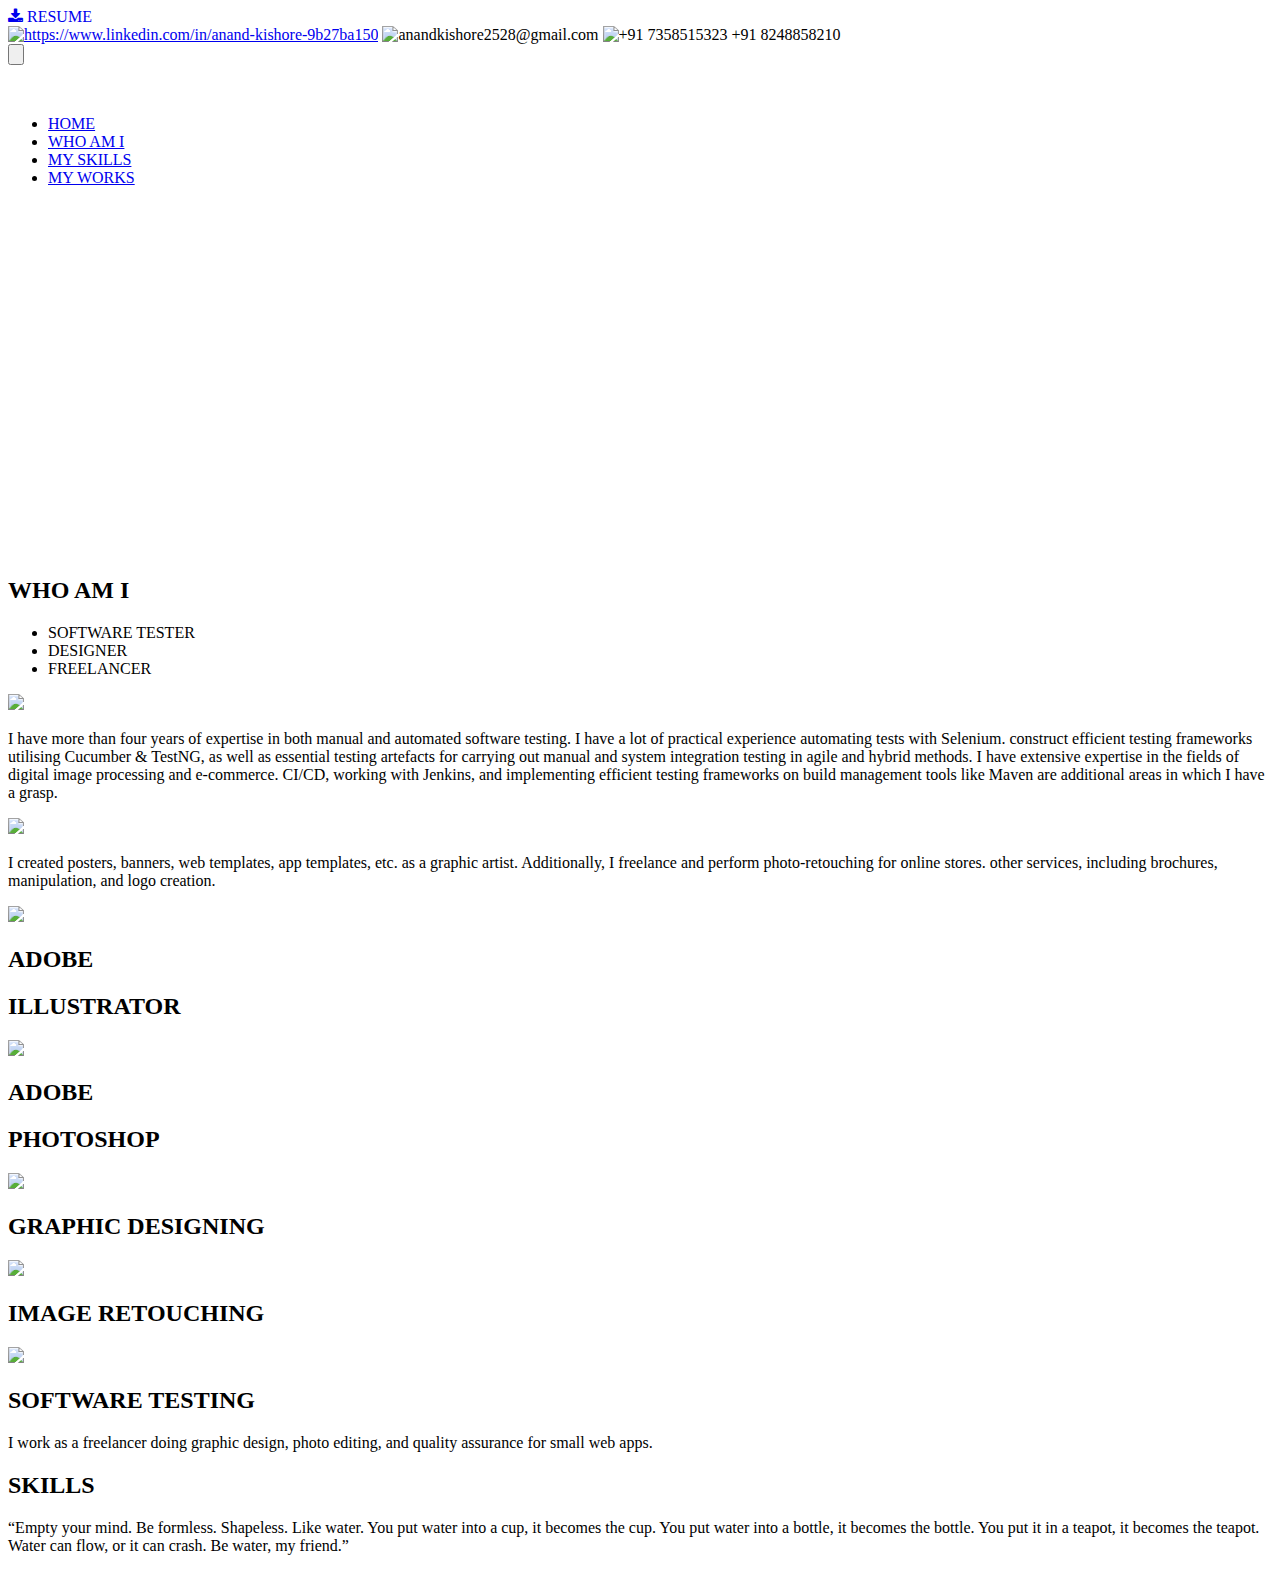
==== index.html @ f839b656 "Rename Index.html to index.html" ====
<!DOCTYPE html>
<html lang="en">
  <head>
    <meta charset="UTF-8" />
    <meta http-equiv="X-UA-Compatible" content="IE=edge" />
    <meta name="viewport" content="width=device-width, initial-scale=1.0" />
    <title>ANAND KISHORE</title>
    <link href="./Style/style.css" rel="stylesheet" type="text/css" />
    <link
      href="https://maxcdn.bootstrapcdn.com/font-awesome/4.2.0/css/font-awesome.min.css"
      rel="stylesheet"
    />
  </head>

  <body>
    <div class="resume">
      <a href="Anand Kishore_Resume.pdf" download
        ><i class="fa fa-solid fa-download"> RESUME</i></a
      >
    </div>
    <div class="contact-container">
      <div class="icons">
        <a
          class="social"
          data-title="click me to open linkedin profile"
          href="https://www.linkedin.com/in/anand-kishore-9b27ba150"
          target="_blank"
          ><img
            id="lin"
            src="Images/Icons/linkedin-1.gif"
            alt="https://www.linkedin.com/in/anand-kishore-9b27ba150"
        /></a>
        <a class="social" id="mailtag" data-title="click me to copy mail-id"
          ><img
            id="mail"
            src="Images/Icons/gmail-2.gif"
            alt="anandkishore2528@gmail.com"
            onclick="copy(this)"
        /></a>
        <a
          class="social"
          id="phonetag"
          data-title="click me to copy mobile numbers"
          ><img
            id="phone"
            src="Images/Icons/phone-ring.gif"
            alt="+91 7358515323 +91 8248858210"
            onclick="copy(this)"
        /></a>
      </div>
    </div>

    <div class="cardholder">
      <a class="card-title" data-title="Open">
        <input type="button" class="card"
      /></a>
    </div>

    <header>
      <a href="#home" class="logo">
        <svg
          id="logo"
          width="40"
          height="30"
          viewBox="0 0 42 29"
          fill="none"
          xmlns="http://www.w3.org/2000/svg"
        >
          <path
            d="M20.3991 4.304C21.1245 4.688 21.5831 5.25333 21.7751 6C21.3485 8.38933 20.9645 10.768 20.6231 13.136C20.2818 15.4827 19.9511 17.456 19.6311 19.056C19.3111 20.6347 19.0871 21.8187 18.9591 22.608C18.8525 23.3973 18.7245 24.1867 18.5751 24.976L18.3831 25.648C18.3405 25.8827 18.2978 26.096 18.2551 26.288C18.2125 26.5013 18.1698 26.7253 18.1271 26.96C17.5298 27.6427 16.7191 27.984 15.6951 27.984C14.6071 27.984 13.7431 27.7067 13.1031 27.152C12.7191 26.8533 12.6551 26.224 12.9111 25.264C13.0178 24.88 13.0818 24.3893 13.1031 23.792C13.1458 23.1733 13.1885 22.6613 13.2311 22.256V22.192C12.5911 22.4267 12.0151 22.736 11.5031 23.12C10.9911 23.4827 10.6711 23.7173 10.5431 23.824C10.4151 23.9093 10.2445 23.984 10.0311 24.048C9.81779 24.0907 9.62579 24.1227 9.45513 24.144C9.04979 24.1653 8.77246 24.2293 8.62313 24.336C7.38579 26.5547 6.27646 27.792 5.29513 28.048C4.67646 28.24 4.05779 28.2827 3.43913 28.176C2.82046 28.0907 2.32979 27.728 1.96712 27.088C1.28446 26.448 1.45512 24.6987 2.47912 21.84C3.03379 20.3253 3.82313 18.512 4.84713 16.4C5.89246 14.2667 6.89513 12.4107 7.85513 10.832C9.92446 7.44 12.1965 4.58133 14.6711 2.256C15.0765 2.08533 15.5138 1.89333 15.9831 1.68C16.4525 1.44533 16.9111 1.31733 17.3591 1.296C17.8285 1.27467 18.3085 1.328 18.7991 1.456C19.2898 1.584 19.7058 1.776 20.0471 2.032C20.8365 2.62933 20.9538 3.38667 20.3991 4.304ZM13.5511 12.72C13.1031 14 12.6551 15.184 12.2071 16.272C11.7591 17.3387 11.3751 18.2773 11.0551 19.088L13.5831 18.992C13.7538 17.6267 13.9458 16.272 14.1591 14.928C14.3725 13.584 14.5751 12.24 14.7671 10.896L13.5511 12.72ZM12.6871 19.12C12.9858 19.12 13.2845 19.0987 13.5831 19.056V19.024C13.3058 19.0453 13.0498 19.0667 12.8151 19.088C12.5805 19.1093 12.5378 19.12 12.6871 19.12ZM26.5256 3.28C26.931 2.29867 27.507 1.94667 28.2536 2.224C28.467 1.75467 28.6483 1.456 28.7976 1.328C28.9683 1.2 29.139 1.104 29.3096 1.04C29.4803 0.954666 29.6616 0.869332 29.8536 0.783998C30.0456 0.698665 30.3443 0.623999 30.7496 0.559999C31.155 0.495999 31.603 0.463999 32.0936 0.463999C32.5843 0.442666 33.075 0.463999 33.5656 0.527998C34.0776 0.591998 34.5043 0.730665 34.8456 0.943998C35.6776 1.43467 35.859 2.224 35.3896 3.312C35.4323 3.29067 35.4216 3.312 35.3576 3.376L35.0696 3.92L34.8456 4.208C34.739 4.31466 34.4083 4.96533 33.8536 6.16C33.4056 7.01333 32.947 7.856 32.4776 8.688C31.7096 10.1173 31.2403 11.0347 31.0696 11.44C31.8163 11.0347 32.6803 10.448 33.6616 9.68C35.5176 8.25067 36.7016 7.39733 37.2136 7.12C37.7256 6.84267 38.0776 6.672 38.2696 6.608C38.483 6.544 38.6856 6.53333 38.8776 6.576C39.0696 6.59733 39.2723 6.65067 39.4856 6.736L40.2856 7.056C40.7976 7.22667 41.075 7.84533 41.1176 8.912C41.139 9.95733 40.9256 10.7467 40.4776 11.28C38.5363 13.7973 36.3496 15.4827 33.9176 16.336C33.171 16.6133 32.403 16.848 31.6136 17.04C32.7443 17.168 33.8216 17.9147 34.8456 19.28C35.6776 20.3893 36.275 21.5307 36.6376 22.704C37.0216 23.8773 37.3203 24.752 37.5336 25.328C37.747 25.8827 37.8323 26.3093 37.7896 26.608C37.7683 26.928 37.587 27.1627 37.2456 27.312C36.9256 27.4827 36.371 27.6427 35.5816 27.792C35.219 27.856 34.4723 27.4293 33.3416 26.512C32.851 26.1067 32.3283 25.6693 31.7736 25.2C31.219 24.7093 30.6643 24.2507 30.1096 23.824C28.8296 22.8213 27.9336 22.2987 27.4216 22.256C27.379 22.256 27.2936 22.2347 27.1656 22.192L26.5896 23.632C26.291 24.336 25.9816 25.0827 25.6616 25.872C25.363 26.64 25.0003 27.3333 24.5736 27.952C23.9123 28.4 23.1443 28.5813 22.2696 28.496C21.267 28.3893 20.6056 27.984 20.2856 27.28C20.0723 26.6187 20.4243 24.6773 21.3416 21.456C21.9603 19.1947 22.4936 17.2107 22.9416 15.504C23.3896 13.7973 23.7736 12.3893 24.0936 11.28C24.4136 10.1493 24.6483 9.27467 24.7976 8.656C24.947 8.016 25.0963 7.39733 25.2456 6.8C25.6083 5.41333 26.035 4.24 26.5256 3.28Z"
          />
        </svg>
      </a>
      <nav>
        <ul class="nav_links">
          <li><a id="1" href="#home">HOME</a></li>
          <li><a id="2" href="#iam">WHO AM I</a></li>
          <li><a id="3" href="#skills">MY SKILLS</a></li>
          <li><a id="3" href="/work.html" target="_blank">MY WORKS</a></li>
        </ul>
        <div class="burger">
          <div class="line1"></div>
          <div class="line2"></div>
          <div class="line3"></div>
        </div>
      </nav>
    </header>

    <main class="container">
      <div class="home" id="home">
        <div class="name_bar">
          <div class="name">
            <svg width="2000" height="350" viewBox="0 0 1350 600">
              <text x="50%" y="50%" fill="transparent" text-anchor="middle">
                ANAND KISHORE
              </text>
            </svg>
          </div>
          <h2 class="typing_role" id="role"></h2>
        </div>
      </div>

      <div class="who_am_i" id="iam">
        <h2 id="who_am_i_h2">WHO AM I</h2>

        <div class="iam">
          <ul class="iam_list">
            <li><a class="active" id="test">SOFTWARE TESTER</a></li>
            <li><a id="des">DESIGNER</a></li>
            <li><a id="free">FREELANCER</a></li>
          </ul>
        </div>
      </div>

      <div class="who-container">
        <div class="software_testing reveal" id="soft">
          <div class="qa">
            <img
              id="qa"
              src="Images/LOGOS/QA_1.png"
              data-tilt
              data-tilt-max="20"
              data-tilt-speed="400"
            />
            <div class="test_description">
              <p>
                I have more than four years of expertise in both manual and
                automated software testing. I have a lot of practical experience
                automating tests with Selenium. construct efficient testing
                frameworks utilising Cucumber & TestNG, as well as essential
                testing artefacts for carrying out manual and system integration
                testing in agile and hybrid methods. I have extensive expertise
                in the fields of digital image processing and e-commerce. CI/CD,
                working with Jenkins, and implementing efficient testing
                frameworks on build management tools like Maven are additional
                areas in which I have a grasp.
              </p>
            </div>
          </div>
        </div>

        <div class="designer">
          <div class="banner">
            <img id="gd" src="Images/LOGOS/designer.gif" />
          </div>

          <div class="design_description">
            <p class="designing_description">
              I created posters, banners, web templates, app templates, etc. as
              a graphic artist. Additionally, I freelance and perform
              photo-retouching for online stores. other services, including
              brochures, manipulation, and logo creation.
            </p>
          </div>
          <div class="app">
            <div class="ill" data-tilt data-tilt-max="20" data-tilt-speed="400">
              <img id="ill" src="Images/LOGOS/ill_1.png" />
              <h2 class="illtitle">ADOBE</h2>
              <h2 class="illtitle">ILLUSTRATOR</h2>
            </div>
            <div class="ps" data-tilt data-tilt-max="20" data-tilt-speed="400">
              <img id="ps" src="Images/LOGOS/ps_1.png" />
              <h2 class="pstitle">ADOBE</h2>
              <h2 class="pstitle">PHOTOSHOP</h2>
            </div>
          </div>
        </div>

        <div class="freelancer">
          <div class="box">
            <div
              class="graph"
              data-tilt
              data-tilt-max="20"
              data-tilt-speed="400"
            >
              <img id="graph" src="Images/LOGOS/graphic.png" />
              <h2 class="graphtitle">GRAPHIC DESIGNING</h2>
            </div>

            <div
              class="retouch"
              data-tilt
              data-tilt-max="20"
              data-tilt-speed="400"
            >
              <img id="retouch" src="Images/LOGOS/retouch.png" />
              <h2 class="retouchtitle">IMAGE RETOUCHING</h2>
            </div>

            <div
              class="test"
              data-tilt
              data-tilt-max="20"
              data-tilt-speed="400"
            >
              <img id="testimg" src="Images/LOGOS/QA.png" />
              <h2 class="testtitle">SOFTWARE TESTING</h2>
            </div>

            <div class="freelance_description">
              <p class="freelancing-description">
                I work as a freelancer doing graphic design, photo editing, and
                quality assurance for small web apps.
              </p>
            </div>
          </div>
        </div>
      </div>

      <div class="skills reveal" id="skills">
        <h2>SKILLS</h2>
        <div id="tagcloud"></div>
      </div>

      <div class="quote">
        <p id="quote">
          “Empty your mind. Be formless. Shapeless. Like water. You put water
          into a cup, it becomes the cup. You put water into a bottle, it
          becomes the bottle. You put it in a teapot, it becomes the teapot.
          Water can flow, or it can crash. Be water, my friend.”
        </p>
      </div>
    </main>

    <!--mattboldt typed.js-->
    <script src="https://unpkg.com/typed.js@2.0.14/dist/typed.umd.js"></script>
    <script>
      let typetext = new Typed("#role", {
        strings: ["SOFTWARE_TESTER", "GRAPHIC_DESIGNER", "FREELANCER"],
        loop: true,
        typeSpeed: 100,
        backSpeed: 50,
        backDelay: 1000,
        showCursor: false,
      });
    </script>

    <!--Animation-->
    <script src="./Scripts/tilt.js"></script>

    <!--Hover Change Image-->
    <script src="./Scripts/script.js"></script>

    <!--Nav-Bar-Animation-->
    <script src="./Scripts/nav_bar.js"></script>

    <!--Ham-Burger-Animation-->
    <script src="./Scripts/hamburger.js"></script>

    <!--Contact Container Animation-->
    <script src="./Scripts/contact.js"></script>

    <!--Who_AM_I Conatainer Animation-->
    <script src="./Scripts/who_am_i.js"></script>

    <!--Jquery Sphere    <script src="https://cdn.jsdelivr.net/npm/TagCloud@2.2.0/dist/TagCloud.min.js"></script>
    <script src="sphere.js"></script> -->

    <!--Jquery SVG Spherer-->
    <script src="https://ajax.googleapis.com/ajax/libs/jquery/1.11.3/jquery.min.js"></script>
    <script src="js/jquery.svg3dtagcloud.min.js"></script>
    <script src="./Scripts/sphere2.js"></script>

    <!--Landing Animation-->
    <script
      src="https://cdnjs.cloudflare.com/ajax/libs/gsap/2.1.3/TweenMax.min.js"
      integrity="sha256-lPE3wjN2a7ABWHbGz7+MKBJaykyzqCbU96BJWjio86U="
      crossorigin="anonymous"
    ></script>

    <script>
      TweenMax.from(".logo", 1, {
        opacity: 0,
        delay: 1.5,
        x: -40,
        ease: Expo.easeInOut,
      });

      TweenMax.staggerFrom(
        "nav ul li",
        1,
        {
          opacity: 0,
          delay: 2,
          x: 40,
          ease: Power3.easeInOut,
        },
        0.08
      );

      TweenMax.from(".name", 1, {
        opacity: 0,
        x: -20,
        ease: Expo.easeInOut,
      });

      TweenMax.from("#role", 1, {
        opacity: 0,
        delay: 2,
        y: 100,
        ease: Expo.ease,
      });

      TweenMax.from(".cardholder", 1, {
        opacity: 0,
        delay: 3,
        y: 100,
        ease: Expo.ease,
      });

      TweenMax.from(".resume", 1, {
        opacity: 0,
        delay: 3,
        y: 100,
        ease: Expo.ease,
      });
    </script>

    <!-- Animation On Scroll -->
    <script src="./Scripts/animate_on_scroll.js"></script>
    <!-- contact.js -->
    <script src="./Scripts/contact.js"></script>

    <script
      src="https://code.jquery.com/jquery-2.2.4.min.js"
      integrity="sha256-BbhdlvQf/xTY9gja0Dq3HiwQF8LaCRTXxZKRutelT44="
      crossorigin="anonymous"
    ></script>
  </body>
</html>
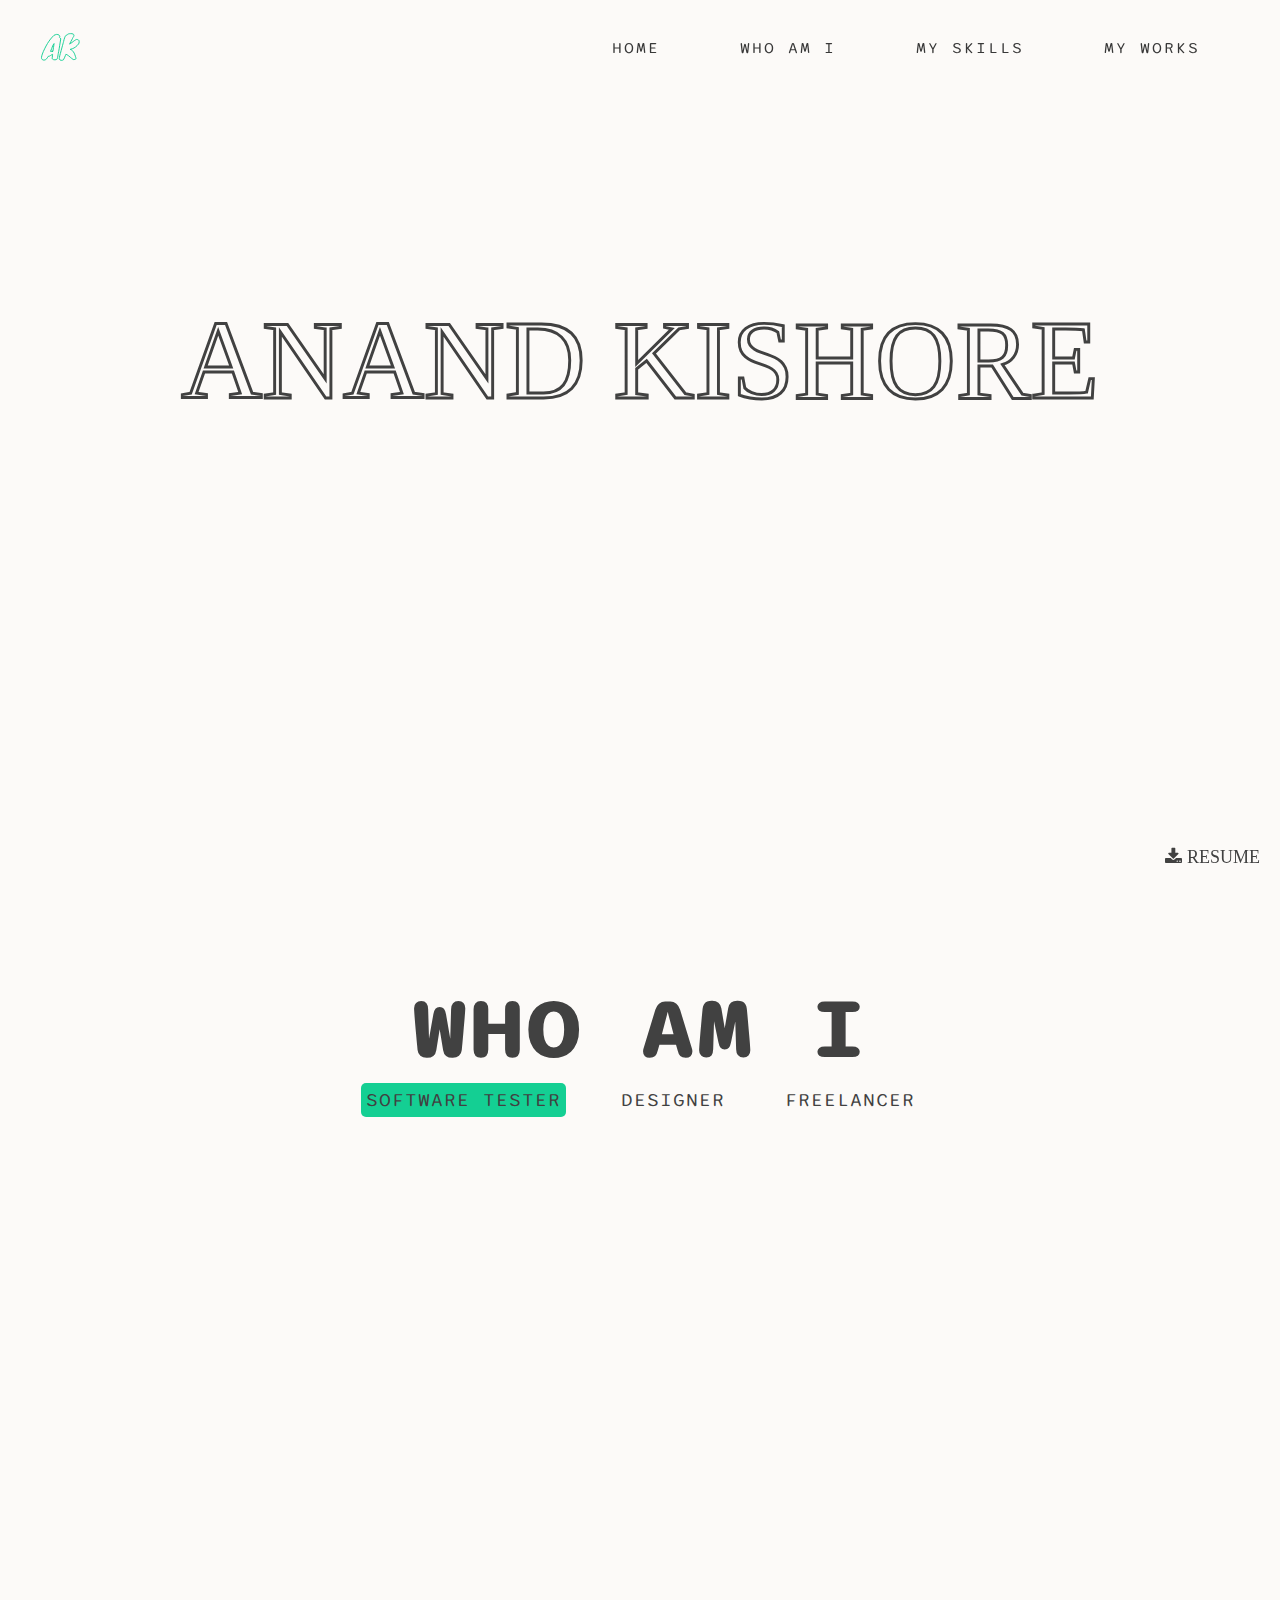
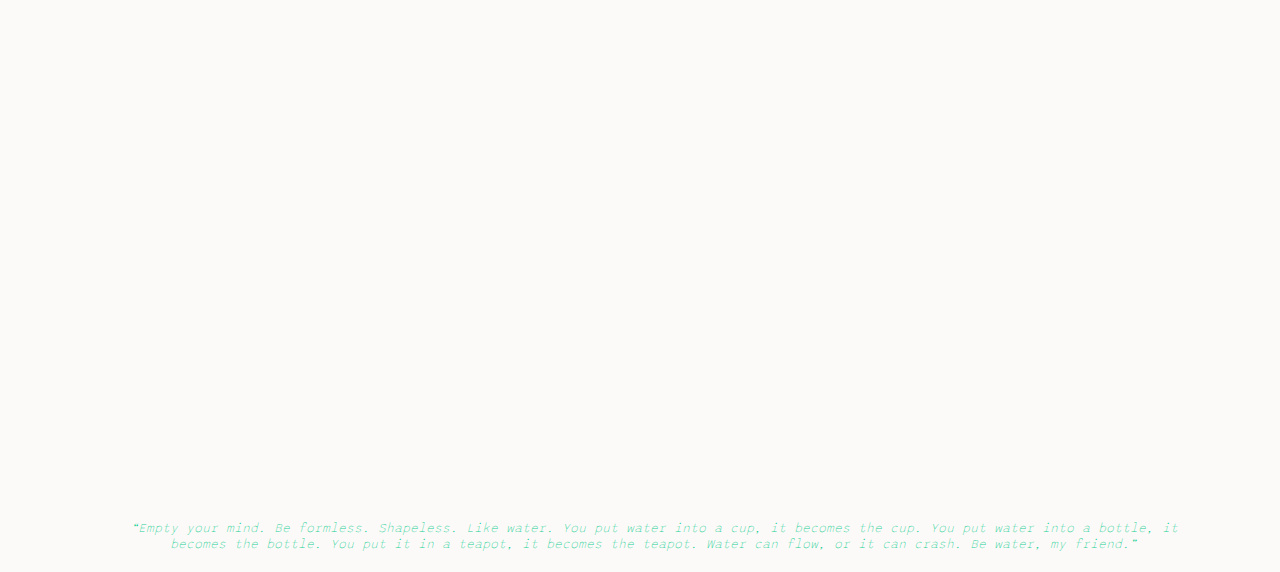
==== commit d1932222: "index.html" ====
--- a/index.html
+++ b/index.html
@@ -124,15 +124,13 @@
             />
             <div class="test_description">
               <p>
-                I have more than four years of expertise in both manual and
+                Resourceful Software Tester, expertise in both manual and
                 automated software testing. I have a lot of practical experience
-                automating tests with Selenium. construct efficient testing
+                automating tests with Selenium Webdriver and Java. construct efficient testing
                 frameworks utilising Cucumber & TestNG, as well as essential
-                testing artefacts for carrying out manual and system integration
-                testing in agile and hybrid methods. I have extensive expertise
-                in the fields of digital image processing and e-commerce. CI/CD,
-                working with Jenkins, and implementing efficient testing
-                frameworks on build management tools like Maven are additional
+                testing artefacts for carrying out manual and smoke, regression testing. 
+                I have extensive expertise in the fields of digital image processing and e-commerce. 
+                Working with Jenkins, and implementing efficient testing frameworks on build management tools like Maven are additional
                 areas in which I have a grasp.
               </p>
             </div>
--- a/Style/style.css
+++ b/Style/style.css
@@ -0,0 +1,2296 @@
+@import url("https://fonts.googleapis.com/css2?family=Sono&display=swap");
+:root {
+  --green-text: #14cf93;
+  --bg-color: #fcfaf8;
+  --text-color1: #414141;
+  --text-color2: #383838;
+  --javablue: #5382a1;
+  --javaorange: #e76f00;
+  --selegreen: #43b02a;
+  --mysqlblue: #00758f;
+  --mysqlorange: #f29221;
+  --jsyellow: #fcdc00;
+  --ps-bg-color: #18152e;
+  --ps-text-color: #4fccfe;
+  --ill-bg-color: #3c240c;
+  --ill-text-color: #f8a829;
+  --design-bg-color: #425168;
+  --edit-bg-color: #c1765f;
+  --edit-text-color: #efe3d3;
+  --QA-bg-color: #aedae7;
+  --QA-text-color: #ed5e3c;
+}
+
+* {
+  margin: 0;
+  padding: 0;
+  box-sizing: border-box;
+  font-family: "Sono", sans-serif;
+}
+body {
+  min-height: 100vh;
+  background-color: var(--bg-color);
+  overflow-x: hidden;
+}
+
+/*body::-webkit-scrollbar{
+    display: none;
+  }*/
+
+header {
+  position: fixed;
+  display: flex;
+  align-items: center;
+  justify-content: space-between;
+  top: 0;
+  left: 0;
+  width: 100%;
+  z-index: 9999;
+  transition: all 300ms ease-in-out;
+  padding: 30px 40px;
+}
+
+header.sticky {
+  padding: 5px 40px;
+  background-color: rgba(65, 65, 65, 0.8);
+  backdrop-filter: blur(5px);
+}
+
+header.sticky ul li a {
+  color: var(--green-text);
+}
+
+.logo {
+  position: relative;
+  top: 2px;
+}
+
+.logo svg path {
+  stroke: var(--green-text);
+  stroke-width: 1px;
+  animation: logoAnimate 3s ease alternate-reverse infinite;
+}
+
+@keyframes logoAnimate {
+  from {
+    stroke-dasharray: 0 50%;
+    stroke-dashoffset: 20%;
+  }
+
+  50% {
+    fill: transparent;
+  }
+
+  80% {
+    stroke-dasharray: 50% 0;
+    stroke-dashoffset: -20%;
+  }
+
+  to {
+    fill: var(--green-text);
+  }
+}
+
+@keyframes logoFillAnimate {
+  from {
+  }
+  to {
+  }
+}
+
+nav {
+  display: flex;
+}
+
+.nav_links {
+  position: relative;
+  display: flex;
+  justify-content: center;
+  align-items: center;
+}
+
+.nav_links li {
+  position: relative;
+  padding: 0 20px;
+  list-style: none;
+}
+
+.nav_links li a {
+  position: relative;
+  margin: 0 15px;
+  padding: 5px;
+  color: var(--text-color2);
+  letter-spacing: 2px;
+  text-decoration: none;
+  transition: all 0.3s ease 0s;
+}
+
+.nav_links li a:hover {
+  color: var(--text-color2);
+}
+
+.nav_links li a::before {
+  content: "";
+  position: absolute;
+  left: 0;
+  top: 0;
+  width: 100%;
+  height: 100%;
+  background: var(--bg-color);
+  z-index: -1;
+  transition: transform 0.5s;
+  transform-style: 0 0;
+  transition-timing-function: cubic-bezier(0.5, 1.6, 0.4, 0.7);
+}
+
+.nav_links li a::before {
+  transform: scaleY(0);
+}
+
+.nav_links li a:hover::before {
+  transform: scaleY(1);
+}
+
+.burger {
+  display: none;
+}
+
+.burger div {
+  width: 25px;
+  height: 3px;
+  margin: 5px;
+  background-color: var(--green-text);
+  transition: all 0.3s ease;
+}
+
+.contact-container {
+  position: fixed;
+  top: 72vh;
+  padding: 10px;
+  z-index: 10;
+  background: transparent;
+  z-index: 15;
+}
+.contact-container a {
+  text-decoration: none;
+}
+
+.cardholder {
+  position: fixed;
+  z-index: 15;
+  padding: 10px;
+  top: 90vh;
+}
+
+[data-title] {
+  position: relative;
+}
+
+[data-title]:hover::before {
+  content: attr(data-title);
+  position: absolute;
+  left: 40px;
+  bottom: 8px;
+  display: inline-block;
+  padding: 3px 6px;
+  border-radius: 2px;
+  background: var(--text-color2);
+  color: #fff;
+  font-size: 12px;
+  font-family: sans-serif;
+  white-space: nowrap;
+  z-index: 5;
+}
+a [data-title]:hover::after {
+  content: "";
+  position: absolute;
+  bottom: -10px;
+  left: 8px;
+  display: inline-block;
+  color: #fff;
+}
+
+.icons {
+  position: absolute;
+  display: flex;
+  padding: 10px;
+  top: 150px;
+  transition: all 0.3s ease-in-out;
+  z-index: 15;
+}
+
+.social {
+  position: absolute;
+  opacity: 0;
+  transition: all 0.3s ease-in-out;
+  z-index: 15;
+}
+
+.social img {
+  z-index: 15;
+  width: 30px;
+}
+
+.card {
+  position: relative;
+  z-index: 15;
+  border: none;
+  outline: none;
+  background: url("../Images/Icons/contact-book-1.png");
+  background-repeat: no-repeat;
+  background-attachment: cover;
+  width: 50px;
+  height: 50px;
+  transform-style: preserve-3d;
+  cursor: pointer;
+  transition: all 0.7s ease-in-out;
+}
+
+.card:hover {
+  background: url("../Images/Icons/contact-book-2.png");
+}
+
+.cardholder a[data-title] {
+  position: relative;
+}
+
+.cardholder a[data-title]:hover::before {
+  content: attr(data-title);
+  position: absolute;
+  left: 55px;
+  bottom: 20px;
+  display: inline-block;
+  padding: 3px 6px;
+  border-radius: 2px;
+  background: var(--text-color2);
+  color: #fff;
+  font-size: 12px;
+  font-family: sans-serif;
+  white-space: nowrap;
+  z-index: 5;
+}
+.cardholder a[data-title]:hover::after {
+  content: "";
+  position: absolute;
+  bottom: -10px;
+  left: 8px;
+  display: inline-block;
+  color: #fff;
+}
+
+.resume {
+  position: fixed;
+  right: 0px;
+  z-index: 15;
+  padding: 10px;
+  top: 93vh;
+}
+
+.resume a {
+  padding: 10px;
+  color: var(--text-color1);
+  text-decoration: none;
+  font-size: 2vh;
+  border-radius: 35px;
+  transition: all 0.3s ease;
+}
+
+.resume a:hover {
+  background-color: var(--green-text);
+}
+
+/*
+
+.container {
+  scroll-snap-type: y mandatory;
+  overflow-y: scroll;
+  overflow-x: hidden;
+  height: 100vh;
+}
+
+.home,
+.who_am_i,
+.skills {
+  scroll-snap-align: start;
+}*/
+
+.home {
+  position: relative;
+  display: flex;
+  width: 100%;
+  height: 100vh;
+  justify-content: center;
+  align-items: center;
+}
+
+.name_bar {
+  display: flex;
+  justify-content: center;
+  align-items: center;
+  transition: 0.5s;
+  padding: 20px;
+}
+
+.name {
+  position: relative;
+  top: -50px;
+}
+
+.name svg text {
+  stroke: var(--text-color1);
+  font-family: Lucida Handwriting, cursive;
+  font-size: 15vw;
+  font-weight: 500;
+  user-select: none;
+  stroke-width: 5;
+  animation: textAnimate 3s ease-in-out forwards,
+    textFillAnimate 1s linear forwards 2s;
+}
+
+@keyframes textAnimate {
+  from {
+    stroke-dasharray: 0 50%;
+    stroke-dashoffset: 20%;
+  }
+  to {
+    stroke-dasharray: 50% 0;
+    stroke-dashoffset: -20%;
+  }
+}
+
+@keyframes textFillAnimate {
+  from {
+    fill: transparent;
+  }
+  to {
+    fill: var(--text-color1);
+  }
+}
+
+.name_bar #role {
+  position: absolute;
+  top: 350px;
+  color: var(--green-text);
+  white-space: nowrap;
+  font-size: 8vw;
+  user-select: none;
+}
+
+.who_am_i {
+  position: relative;
+  display: flex;
+  flex-direction: column;
+  align-items: center;
+}
+
+.who_am_i #who_am_i_h2 {
+  position: relative;
+  top: 70px;
+  color: var(--text-color1);
+  white-space: nowrap;
+  letter-spacing: 2px;
+  font-size: 7vw;
+  padding: 5px;
+  user-select: none;
+}
+
+.iam {
+  position: relative;
+  top: 70px;
+  z-index: 2;
+}
+
+.iam_list {
+  position: relative;
+  display: flex;
+  justify-content: space-evenly;
+  align-content: center;
+  gap: 50px;
+}
+
+.iam_list li {
+  position: relative;
+  list-style: none;
+}
+
+.iam a {
+  color: var(--text-color1);
+  white-space: nowrap;
+  letter-spacing: 1px;
+  font-size: 1.5vw;
+  text-decoration: none;
+  text-transform: uppercase;
+  cursor: pointer;
+  border-radius: 5px;
+  padding: 5px;
+  transition: all ease 0.5s;
+}
+
+.iam_list a:active,
+a.active {
+  background-color: var(--green-text);
+}
+
+.who-container {
+  position: relative;
+  height: 450px;
+}
+
+.software_testing {
+  position: relative;
+  display: flex;
+  justify-content: center;
+  top: 150px;
+}
+
+.qa {
+  position: relative;
+  top: -50px;
+  display: flex;
+  flex-direction: row;
+  align-items: center;
+}
+
+.qa #qa {
+  position: relative;
+  height: 400px;
+}
+
+.test_description {
+  position: relative;
+  width: 500px;
+  padding: 20px;
+  z-index: 2;
+}
+
+.test_description p {
+  font-size: 2.5vh;
+  font-weight: 200;
+  color: var(--green-text);
+  text-align: justify;
+}
+
+.softwares {
+  position: absolute;
+  display: flex;
+  flex-direction: row;
+  padding: 20px;
+  gap: 10px;
+  top: 220px;
+  left: 400px;
+  transform-style: preserve-3d;
+  z-index: 2;
+}
+
+.designer {
+  position: relative;
+  top: -100px;
+  left: -4000px;
+  display: flex;
+  justify-content: center;
+  background: var(--bg-color);
+}
+
+.banner {
+  position: relative;
+  align-content: center;
+  top: -220px;
+  right: -350px;
+  padding: 20px;
+  border-radius: 30px;
+  z-index: 2;
+}
+
+#gd {
+  width: 400px;
+  height: 250px;
+}
+
+.design_description {
+  position: relative;
+  top: 80px;
+  right: 170px;
+  display: flex;
+  flex-direction: column;
+  align-items: center;
+  width: 600px;
+  z-index: 2;
+}
+
+.designing_description {
+  position: relative;
+  font-size: 2.5vh;
+  color: var(--green-text);
+  text-align: justify;
+}
+
+.app {
+  position: relative;
+  right: 500px;
+  display: flex;
+  width: 100px;
+  height: 350px;
+  justify-content: space-between;
+  gap: 30px;
+}
+
+.ps {
+  position: absolute;
+  top: -100px;
+  right: -260px;
+  height: 140px;
+  display: flex;
+  flex-direction: column;
+  align-items: center;
+  transform-style: preserve-3d;
+  background: var(--ps-bg-color);
+  border-radius: 10px;
+  z-index: 2;
+}
+
+#ps {
+  width: 100px;
+  height: 100px;
+  z-index: 3;
+}
+
+.ps .pstitle {
+  position: relative;
+  padding: 2px;
+  color: var(--ps-text-color);
+  font-size: 1.5vh;
+}
+
+.ill {
+  position: relative;
+  top: -100px;
+  right: 300px;
+  height: 140px;
+  display: flex;
+  flex-direction: column;
+  align-items: center;
+  transform-style: preserve-3d;
+  background: var(--ill-bg-color);
+  border-radius: 10px;
+  z-index: 2;
+}
+
+#ill {
+  width: 100px;
+  height: 100px;
+  z-index: 3;
+}
+
+.ill .illtitle {
+  position: relative;
+  padding: 2px;
+  font-size: 1.5vh;
+  color: var(--ill-text-color);
+}
+
+.freelancer {
+  position: absolute;
+  width: 100%;
+  top: 200px;
+  left: -3000px;
+}
+
+.box {
+  position: relative;
+  top: -50px;
+  display: flex;
+  justify-content: space-evenly;
+  height: 220px;
+  z-index: 2;
+}
+
+.graph {
+  display: flex;
+  flex-direction: column;
+  justify-content: center;
+  align-items: center;
+  transform-style: preserve-3d;
+  background: var(--design-bg-color);
+  border-radius: 30px;
+}
+
+.box h2 {
+  font-size: 2vh;
+}
+
+.graph .graphtitle {
+  color: var(--mysqlorange);
+}
+
+.retouch {
+  display: flex;
+  flex-direction: column;
+  justify-content: center;
+  align-items: center;
+  transform-style: preserve-3d;
+  background: var(--edit-bg-color);
+  border-radius: 30px;
+}
+
+.retouch .retouchtitle {
+  color: var(--edit-text-color);
+}
+
+.test {
+  display: flex;
+  flex-direction: column;
+  justify-content: center;
+  align-items: center;
+  transform-style: preserve-3d;
+  background: var(--QA-bg-color);
+  border-radius: 30px;
+}
+
+.test .testtitle {
+  color: var(--QA-text-color);
+}
+
+.freelance_description {
+  position: absolute;
+  top: 300px;
+}
+
+.freelance_description .freelancing-description {
+  font-size: 2.5vh;
+  color: var(--green-text);
+  text-align: justify;
+}
+
+.skills {
+  position: relative;
+  top: 500px;
+  display: flex;
+  flex-direction: column;
+  justify-content: center;
+  align-items: center;
+  z-index: 3;
+}
+
+.skills h2 {
+  position: relative;
+  color: var(--text-color1);
+  white-space: nowrap;
+  letter-spacing: 2px;
+  font-size: 7vw;
+  user-select: none;
+}
+
+#svg {
+  width: 96px;
+  height: 44px;
+}
+
+.tagcloud {
+  position: relative;
+  top: -100px;
+  font-size: 20px;
+  width: 100px;
+}
+.tagcloud--item:hover {
+  color: #36454f;
+}
+
+.quote {
+  position: relative;
+  display: block;
+  align-content: center;
+  width: 85%;
+  top: 500px;
+  left: 110px;
+  z-index: 5;
+  padding: 20px;
+  font-size: 1vw;
+  font-weight: lighter;
+  font-style: italic;
+  color: #14cf93;
+  text-align: center;
+  user-select: none;
+  z-index: -10;
+}
+
+#quote {
+  position: relative;
+  top: -10px;
+}
+
+@media only screen and (max-width: 1024px) {
+  .contact-container {
+    position: fixed;
+    top: 68vh;
+    padding: 10px;
+    z-index: 5;
+    background: transparent;
+  }
+  .contact-container a {
+    text-decoration: none;
+  }
+
+  .cardholder {
+    position: fixed;
+    padding: 10px;
+    top: 89vh;
+    z-index: 5;
+  }
+
+  .quote {
+    width: 80%;
+  }
+
+  #quote {
+    position: relative;
+    top: -10px;
+  }
+}
+
+
+@media only screen and (min-width: 1200px) and (max-width: 1400px) {
+  .contact-container {
+    position: fixed;
+    top: 68vh;
+    padding: 10px;
+    z-index: 5;
+    background: transparent;
+  }
+  .contact-container a {
+    text-decoration: none;
+  }
+
+  .cardholder {
+    position: fixed;
+    padding: 10px;
+    top: 90vh;
+    z-index: 5;
+  }
+  
+  .name_bar #role {
+  position: absolute;
+  top: 300px;
+  color: var(--green-text);
+  white-space: nowrap;
+  font-size: 8vw;
+  user-select: none;
+}
+
+  #quote {
+    position: relative;
+    top: 0px;
+  }
+}
+
+@media only screen and (min-width: 1440px) {
+  header {
+  position: fixed;
+  display: flex;
+  align-items: center;
+  justify-content: space-between;
+  top: 0;
+  left: 0;
+  width: 100%;
+  z-index: 9999;
+  transition: all 300ms ease-in-out;
+  padding: 30px 40px;
+}
+
+header.sticky {
+  padding: 5px 40px;
+  background-color: rgba(65, 65, 65, 0.8);
+  backdrop-filter: blur(5px);
+}
+
+header.sticky ul li a {
+  color: var(--green-text);
+}
+
+.logo {
+  position: relative;
+  top: 2px;
+}
+
+.logo svg path {
+  stroke: var(--green-text);
+  stroke-width: 1px;
+  animation: logoAnimate 3s ease alternate-reverse infinite;
+}
+
+@keyframes logoAnimate {
+  from {
+    stroke-dasharray: 0 50%;
+    stroke-dashoffset: 20%;
+  }
+
+  50% {
+    fill: transparent;
+  }
+
+  80% {
+    stroke-dasharray: 50% 0;
+    stroke-dashoffset: -20%;
+  }
+
+  to {
+    fill: var(--green-text);
+  }
+}
+
+@keyframes logoFillAnimate {
+  from {
+  }
+  to {
+  }
+}
+
+nav {
+  display: flex;
+}
+
+.nav_links {
+  position: relative;
+  display: flex;
+  justify-content: center;
+  align-items: center;
+}
+
+.nav_links li {
+  position: relative;
+  padding: 0 20px;
+  list-style: none;
+}
+
+.nav_links li a {
+  position: relative;
+  margin: 0 15px;
+  padding: 5px;
+  color: var(--text-color2);
+  letter-spacing: 2px;
+  text-decoration: none;
+  transition: all 0.3s ease 0s;
+}
+
+.nav_links li a:hover {
+  color: var(--text-color2);
+}
+
+.nav_links li a::before {
+  content: "";
+  position: absolute;
+  left: 0;
+  top: 0;
+  width: 100%;
+  height: 100%;
+  background: var(--bg-color);
+  z-index: -1;
+  transition: transform 0.5s;
+  transform-style: 0 0;
+  transition-timing-function: cubic-bezier(0.5, 1.6, 0.4, 0.7);
+}
+
+.nav_links li a::before {
+  transform: scaleY(0);
+}
+
+.nav_links li a:hover::before {
+  transform: scaleY(1);
+}
+
+.burger {
+  display: none;
+}
+
+.burger div {
+  width: 25px;
+  height: 3px;
+  margin: 5px;
+  background-color: var(--green-text);
+  transition: all 0.3s ease;
+}
+
+.contact-container {
+  position: fixed;
+  top: 72vh;
+  padding: 10px;
+  z-index: 10;
+  background: transparent;
+  z-index: 15;
+}
+.contact-container a {
+  text-decoration: none;
+}
+
+.cardholder {
+  position: fixed;
+  z-index: 15;
+  padding: 10px;
+  top: 90vh;
+}
+
+[data-title] {
+  position: relative;
+}
+
+[data-title]:hover::before {
+  content: attr(data-title);
+  position: absolute;
+  left: 40px;
+  bottom: 8px;
+  display: inline-block;
+  padding: 3px 6px;
+  border-radius: 2px;
+  background: var(--text-color2);
+  color: #fff;
+  font-size: 12px;
+  font-family: sans-serif;
+  white-space: nowrap;
+  z-index: 5;
+}
+a [data-title]:hover::after {
+  content: "";
+  position: absolute;
+  bottom: -10px;
+  left: 8px;
+  display: inline-block;
+  color: #fff;
+}
+
+.icons {
+  position: absolute;
+  display: flex;
+  padding: 10px;
+  top: 150px;
+  transition: all 0.3s ease-in-out;
+  z-index: 15;
+}
+
+.social {
+  position: absolute;
+  opacity: 0;
+  transition: all 0.3s ease-in-out;
+  z-index: 15;
+}
+
+.social img {
+  z-index: 15;
+  width: 30px;
+}
+
+.card {
+  position: relative;
+  z-index: 15;
+  border: none;
+  outline: none;
+  background: url("../Images/Icons/contact-book-1.png");
+  background-repeat: no-repeat;
+  background-attachment: cover;
+  width: 50px;
+  height: 50px;
+  transform-style: preserve-3d;
+  cursor: pointer;
+  transition: all 0.7s ease-in-out;
+}
+
+.card:hover {
+  background: url("../Images/Icons/contact-book-2.png");
+}
+
+.cardholder a[data-title] {
+  position: relative;
+}
+
+.cardholder a[data-title]:hover::before {
+  content: attr(data-title);
+  position: absolute;
+  left: 55px;
+  bottom: 20px;
+  display: inline-block;
+  padding: 3px 6px;
+  border-radius: 2px;
+  background: var(--text-color2);
+  color: #fff;
+  font-size: 12px;
+  font-family: sans-serif;
+  white-space: nowrap;
+  z-index: 5;
+}
+.cardholder a[data-title]:hover::after {
+  content: "";
+  position: absolute;
+  bottom: -10px;
+  left: 8px;
+  display: inline-block;
+  color: #fff;
+}
+
+.resume {
+  position: fixed;
+  right: 0px;
+  z-index: 15;
+  padding: 10px;
+  top: 93vh;
+}
+
+.resume a {
+  padding: 10px;
+  color: var(--text-color1);
+  text-decoration: none;
+  font-size: 2vh;
+  border-radius: 35px;
+  transition: all 0.3s ease;
+}
+
+.resume a:hover {
+  background-color: var(--green-text);
+}
+
+/*
+
+.container {
+  scroll-snap-type: y mandatory;
+  overflow-y: scroll;
+  overflow-x: hidden;
+  height: 100vh;
+}
+
+.home,
+.who_am_i,
+.skills {
+  scroll-snap-align: start;
+}*/
+
+.home {
+  position: relative;
+  display: flex;
+  width: 100%;
+  height: 100vh;
+  justify-content: center;
+  align-items: center;
+}
+
+.name_bar {
+  display: flex;
+  justify-content: center;
+  align-items: center;
+  transition: 0.5s;
+  padding: 20px;
+}
+
+.name {
+  position: relative;
+  top: -50px;
+}
+
+.name svg text {
+  stroke: var(--text-color1);
+  font-family: Lucida Handwriting, cursive;
+  font-size: 15vw;
+  font-weight: 500;
+  user-select: none;
+  stroke-width: 5;
+  animation: textAnimate 3s ease-in-out forwards,
+    textFillAnimate 1s linear forwards 2s;
+}
+
+@keyframes textAnimate {
+  from {
+    stroke-dasharray: 0 50%;
+    stroke-dashoffset: 20%;
+  }
+  to {
+    stroke-dasharray: 50% 0;
+    stroke-dashoffset: -20%;
+  }
+}
+
+@keyframes textFillAnimate {
+  from {
+    fill: transparent;
+  }
+  to {
+    fill: var(--text-color1);
+  }
+}
+
+.name_bar #role {
+  position: absolute;
+  top: 350px;
+  color: var(--green-text);
+  white-space: nowrap;
+  font-size: 8vw;
+  user-select: none;
+}
+
+.who_am_i {
+  position: relative;
+  display: flex;
+  flex-direction: column;
+  align-items: center;
+}
+
+.who_am_i #who_am_i_h2 {
+  position: relative;
+  top: 70px;
+  color: var(--text-color1);
+  white-space: nowrap;
+  letter-spacing: 2px;
+  font-size: 7vw;
+  padding: 5px;
+  user-select: none;
+}
+
+.iam {
+  position: relative;
+  top: 70px;
+  z-index: 2;
+}
+
+.iam_list {
+  position: relative;
+  display: flex;
+  justify-content: space-evenly;
+  align-content: center;
+  gap: 50px;
+}
+
+.iam_list li {
+  position: relative;
+  list-style: none;
+}
+
+.iam a {
+  color: var(--text-color1);
+  white-space: nowrap;
+  letter-spacing: 1px;
+  font-size: 1.5vw;
+  text-decoration: none;
+  text-transform: uppercase;
+  cursor: pointer;
+  border-radius: 5px;
+  padding: 5px;
+  transition: all ease 0.5s;
+}
+
+.iam_list a:active,
+a.active {
+  background-color: var(--green-text);
+}
+
+.who-container {
+  position: relative;
+  height: 450px;
+}
+
+.software_testing {
+  position: relative;
+  display: flex;
+  justify-content: center;
+  top: 150px;
+}
+
+.qa {
+  position: relative;
+  top: -50px;
+  display: flex;
+  flex-direction: row;
+  align-items: center;
+}
+
+.qa #qa {
+  position: relative;
+  height: 400px;
+}
+
+.test_description {
+  position: relative;
+  width: 500px;
+  padding: 20px;
+  z-index: 2;
+}
+
+.test_description p {
+  font-size: 2.5vh;
+  font-weight: 200;
+  color: var(--green-text);
+  text-align: justify;
+}
+
+.softwares {
+  position: absolute;
+  display: flex;
+  flex-direction: row;
+  padding: 20px;
+  gap: 10px;
+  top: 220px;
+  left: 400px;
+  transform-style: preserve-3d;
+  z-index: 2;
+}
+
+.designer {
+  position: relative;
+  top: -100px;
+  left: -4000px;
+  display: flex;
+  justify-content: center;
+  background: var(--bg-color);
+}
+
+.banner {
+  position: relative;
+  align-content: center;
+  top: -220px;
+  right: -350px;
+  padding: 20px;
+  border-radius: 30px;
+  z-index: 2;
+}
+
+#gd {
+  width: 400px;
+  height: 250px;
+}
+
+.design_description {
+  position: relative;
+  top: 80px;
+  right: 170px;
+  display: flex;
+  flex-direction: column;
+  align-items: center;
+  width: 600px;
+  z-index: 2;
+}
+
+.designing_description {
+  position: relative;
+  font-size: 2.5vh;
+  color: var(--green-text);
+  text-align: justify;
+}
+
+.app {
+  position: relative;
+  right: 500px;
+  display: flex;
+  width: 100px;
+  height: 350px;
+  justify-content: space-between;
+  gap: 30px;
+}
+
+.ps {
+  position: absolute;
+  top: -100px;
+  right: -260px;
+  height: 140px;
+  display: flex;
+  flex-direction: column;
+  align-items: center;
+  transform-style: preserve-3d;
+  background: var(--ps-bg-color);
+  border-radius: 10px;
+  z-index: 2;
+}
+
+#ps {
+  width: 100px;
+  height: 100px;
+  z-index: 3;
+}
+
+.ps .pstitle {
+  position: relative;
+  padding: 2px;
+  color: var(--ps-text-color);
+  font-size: 1.5vh;
+}
+
+.ill {
+  position: relative;
+  top: -100px;
+  right: 300px;
+  height: 140px;
+  display: flex;
+  flex-direction: column;
+  align-items: center;
+  transform-style: preserve-3d;
+  background: var(--ill-bg-color);
+  border-radius: 10px;
+  z-index: 2;
+}
+
+#ill {
+  width: 100px;
+  height: 100px;
+  z-index: 3;
+}
+
+.ill .illtitle {
+  position: relative;
+  padding: 2px;
+  font-size: 1.5vh;
+  color: var(--ill-text-color);
+}
+
+.freelancer {
+  position: absolute;
+  width: 100%;
+  top: 200px;
+  left: -3000px;
+}
+
+.box {
+  position: relative;
+  top: -50px;
+  display: flex;
+  justify-content: space-evenly;
+  height: 220px;
+  z-index: 2;
+}
+
+.graph {
+  display: flex;
+  flex-direction: column;
+  justify-content: center;
+  align-items: center;
+  transform-style: preserve-3d;
+  background: var(--design-bg-color);
+  border-radius: 30px;
+}
+
+.box h2 {
+  font-size: 2vh;
+}
+
+.graph .graphtitle {
+  color: var(--mysqlorange);
+}
+
+.retouch {
+  display: flex;
+  flex-direction: column;
+  justify-content: center;
+  align-items: center;
+  transform-style: preserve-3d;
+  background: var(--edit-bg-color);
+  border-radius: 30px;
+}
+
+.retouch .retouchtitle {
+  color: var(--edit-text-color);
+}
+
+.test {
+  display: flex;
+  flex-direction: column;
+  justify-content: center;
+  align-items: center;
+  transform-style: preserve-3d;
+  background: var(--QA-bg-color);
+  border-radius: 30px;
+}
+
+.test .testtitle {
+  color: var(--QA-text-color);
+}
+
+.freelance_description {
+  position: absolute;
+  top: 300px;
+}
+
+.freelance_description .freelancing-description {
+  font-size: 2.5vh;
+  color: var(--green-text);
+  text-align: justify;
+}
+
+.skills {
+  position: relative;
+  top: 500px;
+  display: flex;
+  flex-direction: column;
+  justify-content: center;
+  align-items: center;
+  z-index: 3;
+}
+
+.skills h2 {
+  position: relative;
+  color: var(--text-color1);
+  white-space: nowrap;
+  letter-spacing: 2px;
+  font-size: 7vw;
+  user-select: none;
+}
+
+#svg {
+  width: 96px;
+  height: 44px;
+}
+
+.tagcloud {
+  position: relative;
+  top: -100px;
+  font-size: 20px;
+  width: 100px;
+}
+.tagcloud--item:hover {
+  color: #36454f;
+}
+
+.quote {
+  position: relative;
+  display: block;
+  align-content: center;
+  width: 85%;
+  top: 500px;
+  left: 110px;
+  z-index: 5;
+  padding: 20px;
+  font-size: 1vw;
+  font-weight: lighter;
+  font-style: italic;
+  color: #14cf93;
+  text-align: center;
+  user-select: none;
+  z-index: -10;
+}
+
+#quote {
+  position: relative;
+  top: -10px;
+}
+}
+
+
+@media only screen and (max-width: 640px) {
+  header {
+    padding: 0px 10px;
+    right: 0;
+    top: 0vh;
+  }
+
+  header.sticky {
+    padding: 0px 10px;
+  }
+
+  .logo {
+    position: absolute;
+    z-index: 5;
+  }
+
+  .nav_links {
+    position: absolute;
+    width: 100vw;
+    right: 0px;
+    height: 100vh;
+    display: flex;
+    flex-direction: column;
+    align-items: center;
+    gap: 20px;
+    background-color: rgba(65, 65, 65, 0.7);
+    backdrop-filter: blur(5px);
+    transform: translateX(100%);
+    transition: transform 0.5s ease-in;
+  }
+
+  .nav_links li a {
+    color: var(--green-text);
+  }
+
+  .nav_links li {
+    opacity: 0;
+  }
+  .burger {
+    position: relative;
+    display: inline;
+    padding: 5px;
+    right: -85vw;
+    z-index: 5;
+    cursor: pointer;
+  }
+  /*
+  .contact-container {
+    position: fixed;
+    top: 72vh;
+    padding: 10px;
+    z-index: 5;
+    background: transparent;
+  }
+  .contact-container a {
+    text-decoration: none;
+  }
+
+  .cardholder {
+    position: fixed;
+    padding: 10px;
+    top: 89vh;
+    z-index: 5;
+  }*/
+  .contact-container {
+    position: fixed;
+    top: 72vh;
+    padding: 10px;
+    z-index: 10;
+    background: transparent;
+    z-index: 15;
+  }
+  .contact-container a {
+    text-decoration: none;
+  }
+
+  .cardholder {
+    position: fixed;
+    z-index: 15;
+    padding: 10px;
+    top: 87vh;
+  }
+
+  .resume a {
+    text-align: center;
+    width: 100px;
+    height: 50px;
+    top: 92vh;
+    z-index: 5;
+  }
+
+  .who_am_i #who_am_i_h2 {
+    font-size: 8vw;
+  }
+
+  .iam a {
+    font-size: 2.5vw;
+  }
+
+  .who-container {
+    position: relative;
+    height: 30vh;
+    width: 400px;
+  }
+
+  .software_testing {
+    position: relative;
+    display: flex;
+    justify-content: center;
+    top: 150px;
+  }
+
+  .qa {
+    position: relative;
+    top: -50px;
+    right: -115px;
+    display: flex;
+    flex-direction: column;
+    align-items: center;
+  }
+
+  .qa #qa {
+    position: relative;
+    height: 250px;
+  }
+
+  .test_description {
+    position: relative;
+    width: 500px;
+    height: 250px;
+    padding: 20px;
+    z-index: 2;
+  }
+
+  .test_description p {
+    font-size: 2vh;
+    font-weight: 200;
+    color: var(--green-text);
+    text-align: justify;
+  }
+
+  .designer {
+    position: relative;
+    top: -40px;
+    left: -4000px;
+    display: flex;
+    justify-content: center;
+    background: var(--bg-color);
+  }
+
+  .banner {
+    position: relative;
+    align-content: center;
+    top: -320px;
+    right: -350px;
+    padding: 20px;
+    border-radius: 30px;
+    z-index: 2;
+  }
+
+  #gd {
+    width: 300px;
+    height: 200px;
+  }
+
+  .design_description {
+    position: relative;
+    display: inline;
+    top: -50px;
+    right: 20px;
+    z-index: 2;
+  }
+
+  .designing_description {
+    position: relative;
+    width: 400px;
+    font-size: 2vh;
+    color: var(--green-text);
+    text-align: justify;
+  }
+
+  .app {
+    position: relative;
+    right: 750px;
+    display: flex;
+    width: 100px;
+    height: 350px;
+    justify-content: space-between;
+    gap: 10px;
+  }
+
+  .ps {
+    position: absolute;
+    top: -260px;
+    right: -280px;
+    height: 120px;
+    display: flex;
+    flex-direction: column;
+    align-items: center;
+    transform-style: preserve-3d;
+    background: var(--ps-bg-color);
+    border-radius: 10px;
+    z-index: 2;
+  }
+
+  #ps {
+    width: 80px;
+    height: 80px;
+    z-index: 3;
+  }
+
+  .ps .pstitle {
+    position: relative;
+    padding: 2px;
+    color: var(--ps-text-color);
+    font-size: 1.2vh;
+  }
+
+  .ill {
+    position: relative;
+    top: -260px;
+    right: -700px;
+    height: 120px;
+    display: flex;
+    flex-direction: column;
+    align-items: center;
+    transform-style: preserve-3d;
+    background: var(--ill-bg-color);
+    border-radius: 10px;
+    z-index: 2;
+  }
+
+  #ill {
+    width: 80px;
+    height: 80px;
+    z-index: 3;
+  }
+
+  .ill .illtitle {
+    position: relative;
+    padding: 2px;
+    font-size: 1.2vh;
+    color: var(--ill-text-color);
+  }
+
+  .freelancer {
+    position: absolute;
+    width: 100%;
+    top: 200px;
+    left: -3000px;
+  }
+
+  .box {
+    position: relative;
+    top: -50px;
+    right: -50px;
+    display: flex;
+    justify-content: space-between;
+    height: 200px;
+    z-index: 2;
+    gap: 30px;
+  }
+
+  .box img {
+    width: 150px;
+  }
+
+  .graph {
+    display: flex;
+    flex-direction: column;
+    justify-content: center;
+    align-items: center;
+    transform-style: preserve-3d;
+    background: var(--design-bg-color);
+    border-radius: 30px;
+  }
+
+  .box h2 {
+    font-size: 1.5vh;
+  }
+
+  .graph .graphtitle {
+    color: var(--mysqlorange);
+  }
+
+  .retouch {
+    display: flex;
+    flex-direction: column;
+    justify-content: center;
+    align-items: center;
+    transform-style: preserve-3d;
+    background: var(--edit-bg-color);
+    border-radius: 30px;
+  }
+
+  .retouch .retouchtitle {
+    color: var(--edit-text-color);
+  }
+
+  .test {
+    display: flex;
+    flex-direction: column;
+    justify-content: center;
+    align-items: center;
+    transform-style: preserve-3d;
+    background: var(--QA-bg-color);
+    border-radius: 30px;
+  }
+
+  .test .testtitle {
+    color: var(--QA-text-color);
+  }
+
+  .freelance_description {
+    position: absolute;
+    top: 250px;
+    right: -50px;
+    width: 400px;
+  }
+
+  .freelance_description .freelancing-description {
+    font-size: 2vh;
+    color: var(--green-text);
+    text-align: justify;
+  }
+  .skills {
+    position: relative;
+    top: 450px;
+    display: flex;
+    flex-direction: column;
+    justify-content: center;
+    align-items: center;
+    z-index: 3;
+  }
+
+  .skills h2 {
+    position: relative;
+    top: 40px;
+    color: var(--text-color1);
+    white-space: nowrap;
+    letter-spacing: 2px;
+    font-size: 8vh;
+    user-select: none;
+  }
+
+  #svg {
+    width: 96px;
+    height: 44px;
+  }
+
+  .tagcloud {
+    position: relative;
+    top: -100px;
+    font-size: 20px;
+    width: 100px;
+  }
+
+  .quote {
+    position: relative;
+    display: block;
+    align-content: center;
+    width: 400px;
+    top: 450px;
+    left: 85px;
+    padding: 20px;
+    font-size: 2vw;
+    font-weight: lighter;
+    font-style: italic;
+    color: #14cf93;
+    text-align: center;
+    user-select: none;
+  }
+
+  #quote {
+    position: relative;
+    top: 10px;
+  }
+}
+
+@media only screen and (max-width: 500px) {
+  header {
+    padding: 0px 10px;
+    right: 0;
+    top: 0vh;
+  }
+
+  header.sticky {
+    padding: 0px 10px;
+  }
+
+  .logo {
+    position: absolute;
+    z-index: 5;
+  }
+
+  .nav_links {
+    position: absolute;
+    width: 100vw;
+    right: 0px;
+    height: 100vh;
+    display: flex;
+    flex-direction: column;
+    align-items: center;
+    gap: 20px;
+    background-color: rgba(65, 65, 65, 0.7);
+    backdrop-filter: blur(5px);
+    transform: translateX(100%);
+    transition: transform 0.5s ease-in;
+  }
+
+  .nav_links li a {
+    color: var(--green-text);
+  }
+
+  .nav_links li {
+    opacity: 0;
+  }
+  .burger {
+    position: relative;
+    display: inline;
+    padding: 5px;
+    right: -85vw;
+    z-index: 5;
+    cursor: pointer;
+  }
+  /*
+  .contact-container {
+    position: fixed;
+    top: 72vh;
+    padding: 10px;
+    z-index: 5;
+    background: transparent;
+  }
+  .contact-container a {
+    text-decoration: none;
+  }
+
+  .cardholder {
+    position: fixed;
+    padding: 10px;
+    top: 89vh;
+    z-index: 5;
+  }*/
+  .contact-container {
+    position: fixed;
+    top: 72vh;
+    padding: 10px;
+    z-index: 10;
+    background: transparent;
+    z-index: 15;
+  }
+  .contact-container a {
+    text-decoration: none;
+  }
+
+  .cardholder {
+    position: fixed;
+    z-index: 15;
+    padding: 10px;
+    top: 90vh;
+  }
+
+  .resume a {
+    text-align: center;
+    width: 50px;
+    height: 50px;
+    top: 9vh;
+    z-index: 5;
+  }
+  .name_bar #role {
+    position: absolute;
+    top: 350px;
+    color: var(--green-text);
+    white-space: nowrap;
+    font-size: 8vw;
+    user-select: none;
+  }
+
+  .who_am_i #who_am_i_h2 {
+    font-size: 8vw;
+  }
+
+  .iam a {
+    font-size: 2.5vw;
+  }
+
+  .who-container {
+    position: relative;
+    height: 30vh;
+    width: 400px;
+  }
+
+  .software_testing.reveal.active {
+    position: relative;
+    display: flex;
+    justify-content: center;
+    top: 150px;
+    left: 0px;
+    right: 70px;
+  }
+
+  .qa {
+    position: relative;
+    top: -50px;
+    right: -115px;
+    display: flex;
+    flex-direction: column;
+    align-items: center;
+  }
+
+  .qa #qa {
+    position: relative;
+    height: 250px;
+  }
+
+  .test_description {
+    position: relative;
+    width: 300px;
+    height: 250px;
+    padding: 20px;
+    z-index: 2;
+  }
+
+  .test_description p {
+    font-size: 2vw;
+    font-weight: 200;
+    color: var(--green-text);
+    text-align: justify;
+  }
+
+  .designer {
+    position: relative;
+    top: -40px;
+    left: -4000px;
+    display: flex;
+    justify-content: center;
+    background: var(--bg-color);
+  }
+
+  .banner {
+    position: relative;
+    align-content: center;
+    top: -320px;
+    right: -232px;
+    padding: 20px;
+    border-radius: 30px;
+    z-index: 2;
+  }
+
+  #gd {
+    width: 250px;
+    height: 200px;
+  }
+
+  .design_description {
+    position: relative;
+    display: inline;
+    top: -50px;
+    right: 70px;
+    z-index: 2;
+  }
+
+  .designing_description {
+    position: relative;
+    width: 300px;
+    font-size: 2vw;
+    color: var(--green-text);
+    text-align: justify;
+  }
+
+  .app {
+    position: relative;
+    right: 750px;
+    display: flex;
+    width: 100px;
+    height: 350px;
+    justify-content: space-between;
+    gap: 10px;
+  }
+
+  .ps {
+    position: absolute;
+    top: -260px;
+    right: -320px;
+    height: 120px;
+    display: flex;
+    flex-direction: column;
+    align-items: center;
+    transform-style: preserve-3d;
+    background: var(--ps-bg-color);
+    border-radius: 10px;
+    z-index: 2;
+  }
+
+  #ps {
+    width: 80px;
+    height: 80px;
+    z-index: 3;
+  }
+
+  .ps .pstitle {
+    position: relative;
+    padding: 2px;
+    color: var(--ps-text-color);
+    font-size: 1.2vh;
+  }
+
+  .ill {
+    position: relative;
+    top: -260px;
+    right: -675px;
+    height: 120px;
+    display: flex;
+    flex-direction: column;
+    align-items: center;
+    transform-style: preserve-3d;
+    background: var(--ill-bg-color);
+    border-radius: 10px;
+    z-index: 2;
+  }
+
+  #ill {
+    width: 80px;
+    height: 80px;
+    z-index: 3;
+  }
+
+  .ill .illtitle {
+    position: relative;
+    padding: 2px;
+    font-size: 1.2vh;
+    color: var(--ill-text-color);
+  }
+
+  .freelancer {
+    position: absolute;
+    width: 150px;
+    top: 200px;
+    left: -3000px;
+  }
+
+  .box {
+    position: relative;
+    top: -50px;
+    right: -30px;
+    display: flex;
+    justify-content: space-between;
+    height: 200px;
+    z-index: 2;
+    gap: 30px;
+  }
+
+  .box img {
+    width: 120px;
+  }
+
+  .graph {
+    display: flex;
+    flex-direction: column;
+    justify-content: center;
+    align-items: center;
+    transform-style: preserve-3d;
+    background: var(--design-bg-color);
+    border-radius: 30px;
+  }
+
+  .box h2 {
+    font-size: 1vh;
+  }
+
+  .graph .graphtitle {
+    color: var(--mysqlorange);
+  }
+
+  .retouch {
+    display: flex;
+    flex-direction: column;
+    justify-content: center;
+    align-items: center;
+    transform-style: preserve-3d;
+    background: var(--edit-bg-color);
+    border-radius: 30px;
+  }
+
+  .retouch .retouchtitle {
+    color: var(--edit-text-color);
+  }
+
+  .test {
+    display: flex;
+    flex-direction: column;
+    justify-content: center;
+    align-items: center;
+    transform-style: preserve-3d;
+    background: var(--QA-bg-color);
+    border-radius: 30px;
+  }
+
+  .test .testtitle {
+    color: var(--QA-text-color);
+  }
+
+  .freelance_description {
+    position: absolute;
+    top: 250px;
+    right: -200px;
+    width: 300px;
+  }
+
+  .freelance_description .freelancing-description {
+    font-size: 2vw;
+    color: var(--green-text);
+    text-align: justify;
+  }
+  .skills {
+    position: relative;
+    top: 450px;
+    display: flex;
+    flex-direction: column;
+    justify-content: center;
+    align-items: center;
+    z-index: 3;
+  }
+
+  .skills h2 {
+    position: relative;
+    top: 40px;
+    color: var(--text-color1);
+    white-space: nowrap;
+    letter-spacing: 2px;
+    font-size: 8vh;
+    user-select: none;
+  }
+
+  #svg {
+    width: 96px;
+    height: 44px;
+  }
+
+  .tagcloud {
+    position: relative;
+    top: -100px;
+    font-size: 20px;
+    width: 100px;
+  }
+
+  .quote {
+    position: relative;
+    display: block;
+    align-content: center;
+    width: 300px;
+    top: 450px;
+    left: 75px;
+    padding: 20px;
+    font-size: 2vw;
+    font-weight: lighter;
+    font-style: italic;
+    color: #14cf93;
+    text-align: center;
+    user-select: none;
+  }
+
+  #quote {
+    position: relative;
+    top: 10px;
+  }
+}
+
+.nav-active {
+  transform: translateX(0);
+}
+
+@keyframes navlinksfade {
+  from {
+    opacity: 0;
+    transform: translateX(50px);
+  }
+
+  to {
+    opacity: 1;
+    transform: translateX(0px);
+  }
+}
+
+.toggler .line1 {
+  transform: rotate(-45deg) translate(-5px, 6px);
+}
+
+.toggler .line2 {
+  opacity: 0;
+}
+
+.toggler .line3 {
+  transform: rotate(45deg) translate(-5px, -6px);
+}
+
+.card-opned {
+  background: url("../Images/Icons/contact-book-2.png");
+  transition: all 0.3s ease;
+}
+
+.icons-visible {
+  position: relative;
+  top: 0px;
+  display: flex;
+  flex-direction: column;
+  align-items: center;
+  justify-content: center;
+  gap: 10px;
+  transition: all 0.3s ease;
+}
+
+.social-visible {
+  position: relative;
+  opacity: 1;
+  transition: all 0.3s ease;
+}
+
+.reveal {
+  transform: translateX(-2000px);
+  opacity: 0;
+  transition: all 0.7s ease;
+}
+
+.reveal.active {
+  transform: translateX(0px);
+  opacity: 1;
+}
